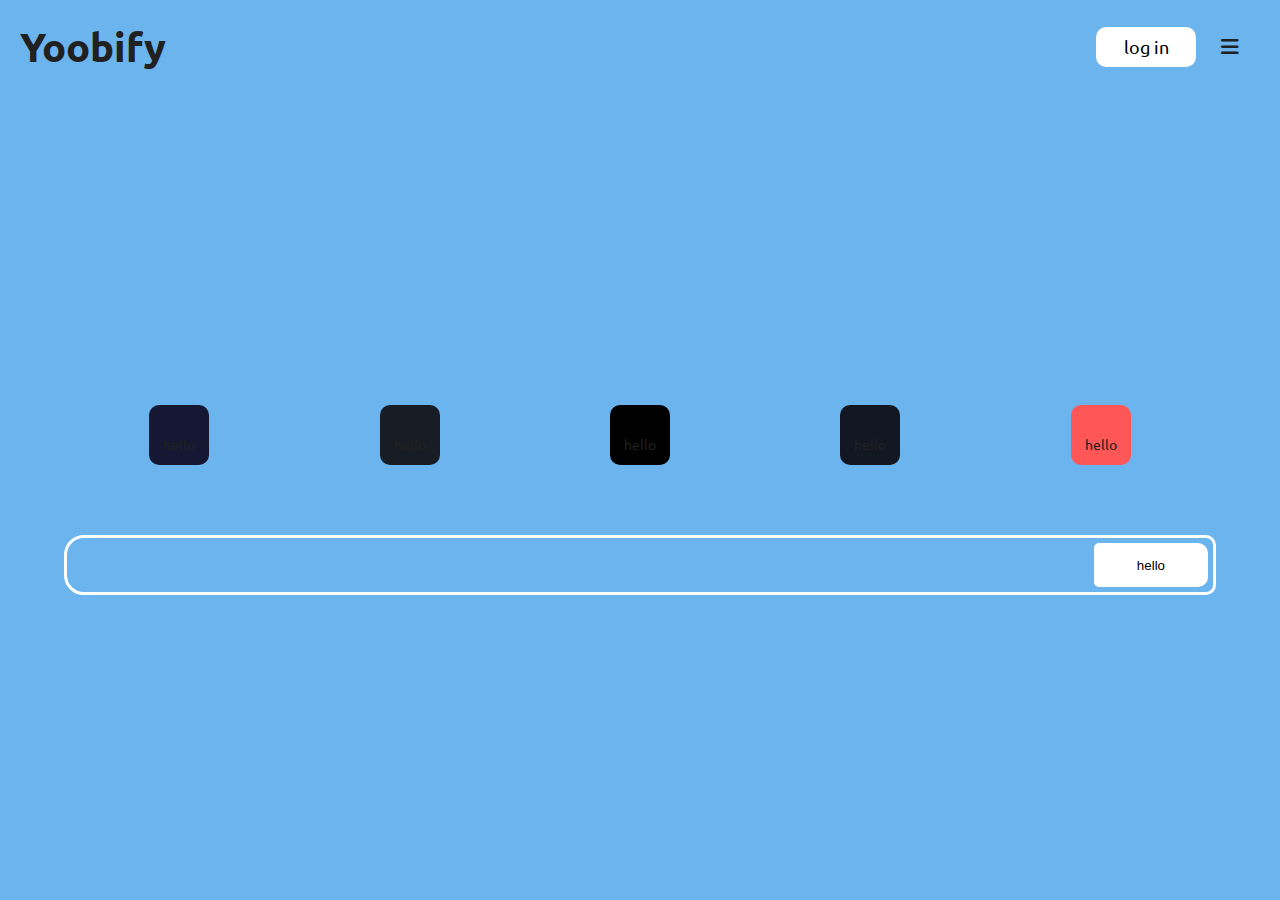
==== index.html @ cedbbeb4 "Add files via upload" ====
<!DOCTYPE html>
<html lang="en">
  <head>
    <link rel="stylesheet" href="style.css" />
    <link
      rel="stylesheet"
      href="https://cdnjs.cloudflare.com/ajax/libs/font-awesome/6.7.2/css/all.min.css"
      integrity="sha512-Evv84Mr4kqVGRNSgIGL/F/aIDqQb7xQ2vcrdIwxfjThSH8CSR7PBEakCr51Ck+w+/U6swU2Im1vVX0SVk9ABhg=="
      crossorigin="anonymous"
      referrerpolicy="no-referrer"
    />
    <meta charset="UTF-8" />
    <link rel="icon" type="image/png" href="Y (4).png">

    <meta name="viewport" content="width=device-width, initial-scale=1.0" />
    <title>Document</title>
  </head>



  <body>
    <header>
      <div class="logo-first-bar">
        <h1 >Yoobify</h1>
      </div>
      <nav>
        <button class="first-btn" id="btn" >log in</button>
        <button class="second-btn"><i class="fa fa-bars"></i></button>
      </nav>
    </header>
    <main>
      <div class="serives-box">
        <div class="box box1">
          <a href=""><img src="Y.png" alt="" /><span>hello</span></a>
        </div>
        <div class="box box2">
          <a href=""><img src="pic2 (2).png" alt="" /><span>hello</span></a>
        </div>
        <div class="box box3">
          <a href=""><img src="Halima (3).png" alt="" /><span>hello</span></a>
        </div>
        <div class="box box4">
          <a href=""><img src="pic1.jpg" alt="" /><span>hello</span></a>
        </div>
        <div class="box box5">
          <a href=""><img src="pic.png" alt="" /><span>hello</span></a>
        </div>
      </div>
      <div class="search-continer">
        <div class="box-search">
          <input type="text" id="i" />
          <button id="b">hello</button>
        </div>
      </div>
    </main>
    <script src="main.js"></script>
  </body>
</html>
---- style.css ----
@import url("https://fonts.googleapis.com/css2?family=Ubuntu:ital,wght@0,300;0,400;0,500;0,700;1,300;1,400;1,500;1,700&family=Yanone+Kaffeesatz:wght@200..700&display=swap");
:root {
  /* 🎨 الألوان - الوضع الفاتح */
  --primary-color: #0077ff; /* الأزرق الأساسي */
  --secondary-color: #ffd700; /* أصفر مشرق */
  --accent-color: #ff4081; /* لون مميز */
  --background-color: #6cb4ee; /* خلفية فاتحة */
  --text-color: #212121; /* نص داكن */
  --border-color: #6cb4ee; /* لون الحواف والأزرار */

  /* ✅ الألوان الإضافية */
  --success-color: #4caf50;
  --warning-color: #ffc107;
  --danger-color: #f44336;
  --info-color: #2196f3;

  /* ✍️ الخطوط */
  --font-primary: "Ubuntu", sans-serif;
  --font-secondary: "Roboto", sans-serif;
  --font-size-base: 16px;
  --font-weight-normal: 400;
  --font-weight-bold: 700;

  /* 📏 المسافات */
  --spacing-xs: 4px;
  --spacing-sm: 8px;
  --spacing-md: 16px;
  --spacing-lg: 24px;
  --spacing-xl: 32px;

  /* 🖼️ الحدود والزوايا */
  --border-radius-sm: 6px;
  --border-radius-md: 12px;
  --border-radius-lg: #fff 3px solid;
  /* 🌟 الظلال */
  --shadow-sm: 0px 2px 6px rgba(0, 0, 0, 0.1);
  --shadow-md: 0px 4px 10px rgba(0, 0, 0, 0.15);
  --shadow-lg: 0px 8px 20px rgba(0, 0, 0, 0.2);
}

/* 📱 دعم الشاشات المختلفة */
@media (max-width: 768px) {
  :root {
    --font-size-base: 14px;
    --spacing-md: 12px;
    --spacing-lg: 20px;
  }
}

@media (max-width: 480px) {
  :root {
    --font-size-base: 12px;
    --spacing-md: 10px;
    --spacing-lg: 16px;
  }
}

.dark {
  /* 🌙 ألوان الوضع المظلم */
  --primary-color: #1e3a8a; /* أزرق داكن */
  --secondary-color: #ff8c00; /* برتقالي غروب الشمس */
  --accent-color: #d6d6d6; /* رمادي فاتح */
  --background-color: #3c3a3a; /* خلفية داكنة */
  --text-color: #e0e0e0; /* نص فاتح */
 --border-radius-lg: #00ff87 3px solid; /* لون الحواف والأزرار في الوضع المظلم */

  /* 🌙 ألوان إضافية للوضع الداكن */
  --success-color: #81c784;
  --warning-color: #ffb74d;
  --danger-color: #e57373;
  --info-color: #64b5f6;

  /* 🌙 الظلال في الوضع الداكن */
  --shadow-sm: 0px 2px 6px rgba(255, 255, 255, 0.1);
  --shadow-md: 0px 4px 10px rgba(255, 255, 255, 0.15);
  --shadow-lg: 0px 8px 20px rgba(255, 255, 255, 0.2);
}

* {
  padding: 0;
  margin: 0;
  box-sizing: border-box;
}
body {
  width: 100%;
  height: 100vh;
  display: flex;
  flex-direction: column;
  background-color: var(--background-color);
}
header {
  display: flex;
  justify-content: space-between;
  align-items: center;
  padding: 20px;
}
header .logo-first-bar {
  font-size: 20px;
  font-family:var(--font-primary);
  color: var(--text-color);
}

header nav .first-btn {
  height: 40px;
  width: 100px;
  font-size: 18px;
  border-radius: 10px;
  border: none;
  background: linear-gradient(96deg, #fff, #fff);
  font-family: var(--font-primary);
}
header nav .second-btn {
  height: 30px;
  width: 60px;
  font-size: 20px;
  border: none;
  background-color: var(--bg-color);
  color: var(--text-color);
}
main {
  display: flex;
  flex-direction: column;
  align-items: center;
  justify-content: center;
  flex-grow: 1;
  background-color: var(--bg-color);
}
main .serives-box {
  width: 90%;
  display: flex;
  justify-content: space-around;
  margin: 7px 0 70px 0;
  flex-wrap: 1;
}
main .serives-box .box {
  width: 60px;
  height: 60px;
  background-color: rgb(0, 0, 0);
  border-radius: 10px;
  border: var(--border);
}
main .serives-box .box a {
  display: flex;
  flex-direction: column;
  align-items: center;
  padding-top: 10px;
  text-decoration: none;
  color: var(--text-color);
  font-family: var(--font-primary);
}
main .serives-box .box a img {
  width: 40px;
}
main .serives-box .box a span {
  margin-top: 20px;
  font-size: 14px;
}
main .serives-box .box5 {
  background-color: #ff5757;
}
main .serives-box .box4 {
  background-color: #131721;
}
main .serives-box .box2 {
  background-color: #181c25;
}
main .serives-box .box1 {
  background-color: #151733;
}
.search-continer {
  width: 90%;
  height: auto;
  background-color: var(--bg-color);
  border-radius: 20px;
}
.search-continer .box-search {
  display: flex;
  border: var(--border-radius-lg);
  
  height: 60px;
  border-radius: 20px 10px 10px 20px;
}
.search-continer input {
  width: 90%;
  background-color: var(--bg-color);
  border: none;
  border-radius: 20px 0 0 20px;
  outline: none;
  padding-left: 10px;
  font-size: 20px;
  text-align: center;
}
.search-continer button {
  width: 10%;
  background: linear-gradient(96deg, #fff, #fff);
  border: none;
  border-radius: 5px 10px 10px 5px;
  margin: 5px 5px 5px 0;
}

@media (max-width: 480px) {
  main {
    display: flex;
    flex-direction: column-reverse;
  }
  main {
    display: flex;
    flex-direction: column-reverse;
    justify-content: center;
  }
  .box1 {
    display: none;
  }
  .search-continer {
    display: flex;
    flex-direction: column-reverse;
    margin-bottom: 30px;
  }
  .search-continer input {
    width: 80%;
  }
  .search-continer button {
    width: 20%;
  }
}
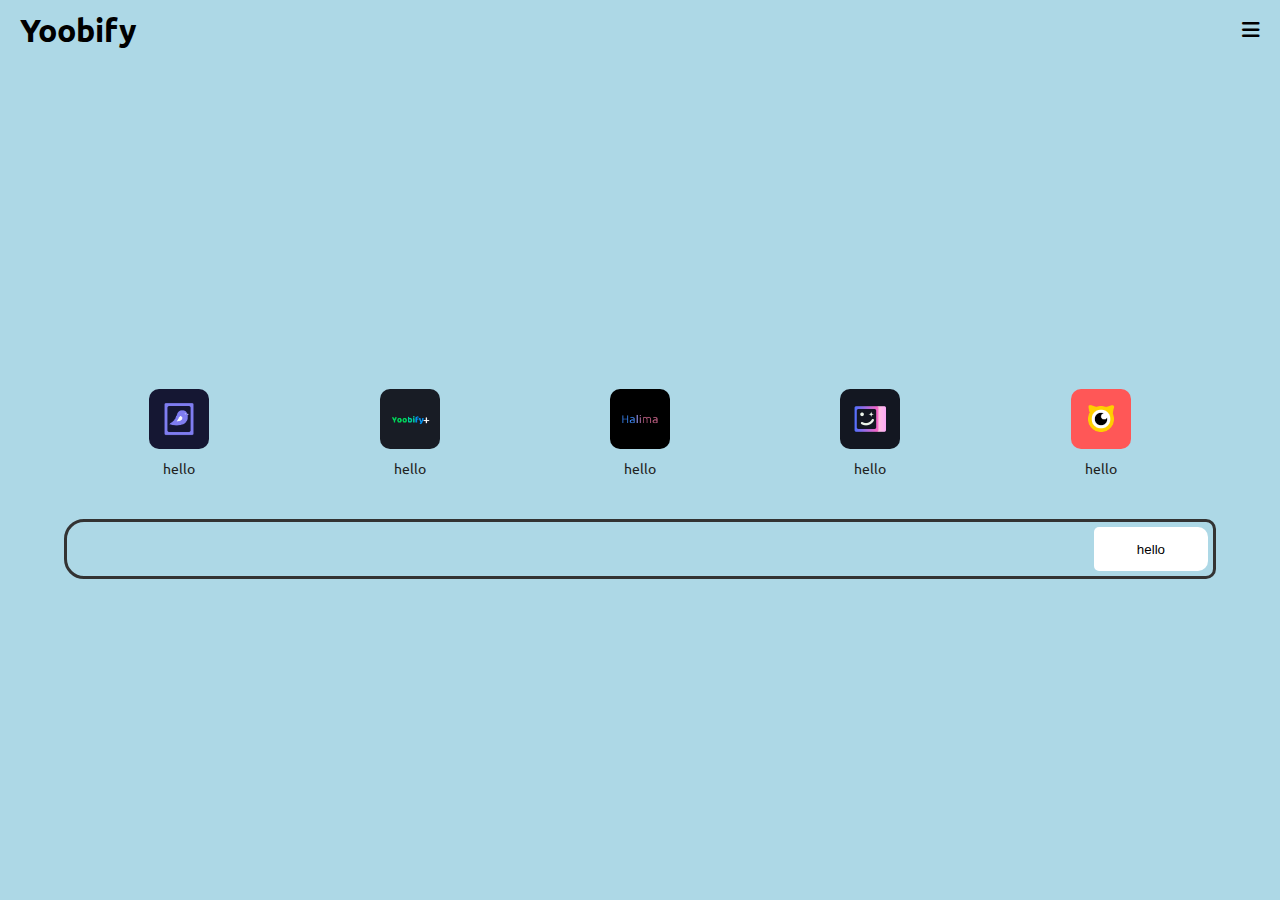
==== commit 9e14eae1: "Update index.html" ====
--- a/index.html
+++ b/index.html
@@ -10,23 +10,19 @@
       referrerpolicy="no-referrer"
     />
     <meta charset="UTF-8" />
-    <link rel="icon" type="image/png" href="Y (4).png">
+    <link rel="icon" type="image/png" href="Y (4).png" />
 
     <meta name="viewport" content="width=device-width, initial-scale=1.0" />
     <title>Document</title>
   </head>
 
-
-
   <body>
     <header>
       <div class="logo-first-bar">
-        <h1 >Yoobify</h1>
+        <h1>Yoobify</h1>
       </div>
-      <nav>
-        <button class="first-btn" id="btn" >log in</button>
-        <button class="second-btn"><i class="fa fa-bars"></i></button>
-      </nav>
+
+      <button class="second-btn"><i class="fa fa-bars"></i></button>
     </header>
     <main>
       <div class="serives-box">
--- a/style.css
+++ b/style.css
@@ -4,7 +4,7 @@
   --primary-color: #0077ff; /* الأزرق الأساسي */
   --secondary-color: #ffd700; /* أصفر مشرق */
   --accent-color: #ff4081; /* لون مميز */
-  --background-color: #6cb4ee; /* خلفية فاتحة */
+  --background-color: #add8e6; /* خلفية فاتحة */
   --text-color: #212121; /* نص داكن */
   --border-color: #6cb4ee; /* لون الحواف والأزرار */
 
@@ -31,7 +31,7 @@
   /* 🖼️ الحدود والزوايا */
   --border-radius-sm: 6px;
   --border-radius-md: 12px;
-  --border-radius-lg: #fff 3px solid;
+  --border-radius-lg: #333 3px solid;
   /* 🌟 الظلال */
   --shadow-sm: 0px 2px 6px rgba(0, 0, 0, 0.1);
   --shadow-md: 0px 4px 10px rgba(0, 0, 0, 0.15);
@@ -62,7 +62,7 @@
   --accent-color: #d6d6d6; /* رمادي فاتح */
   --background-color: #3c3a3a; /* خلفية داكنة */
   --text-color: #e0e0e0; /* نص فاتح */
- --border-radius-lg: #00ff87 3px solid; /* لون الحواف والأزرار في الوضع المظلم */
+  --border-radius-lg: #00ff87 3px solid; /* لون الحواف والأزرار في الوضع المظلم */
 
   /* 🌙 ألوان إضافية للوضع الداكن */
   --success-color: #81c784;
@@ -92,30 +92,19 @@
   display: flex;
   justify-content: space-between;
   align-items: center;
-  padding: 20px;
+  padding: 10px 20px;
 }
 header .logo-first-bar {
+  display: flex;
+  align-items: center;
+  gap: 15px;
+  font-family: var(--font-primary);
+}
+
+header .second-btn {
   font-size: 20px;
-  font-family:var(--font-primary);
-  color: var(--text-color);
-}
-
-header nav .first-btn {
-  height: 40px;
-  width: 100px;
-  font-size: 18px;
-  border-radius: 10px;
+  background-color: var(--background-color);
   border: none;
-  background: linear-gradient(96deg, #fff, #fff);
-  font-family: var(--font-primary);
-}
-header nav .second-btn {
-  height: 30px;
-  width: 60px;
-  font-size: 20px;
-  border: none;
-  background-color: var(--bg-color);
-  color: var(--text-color);
 }
 main {
   display: flex;
@@ -176,7 +165,7 @@
 .search-continer .box-search {
   display: flex;
   border: var(--border-radius-lg);
-  
+
   height: 60px;
   border-radius: 20px 10px 10px 20px;
 }
@@ -208,7 +197,7 @@
     flex-direction: column-reverse;
     justify-content: center;
   }
-  .box1 {
+  .box3 {
     display: none;
   }
   .search-continer {
@@ -226,6 +215,3 @@
 
 
 
-
-
-
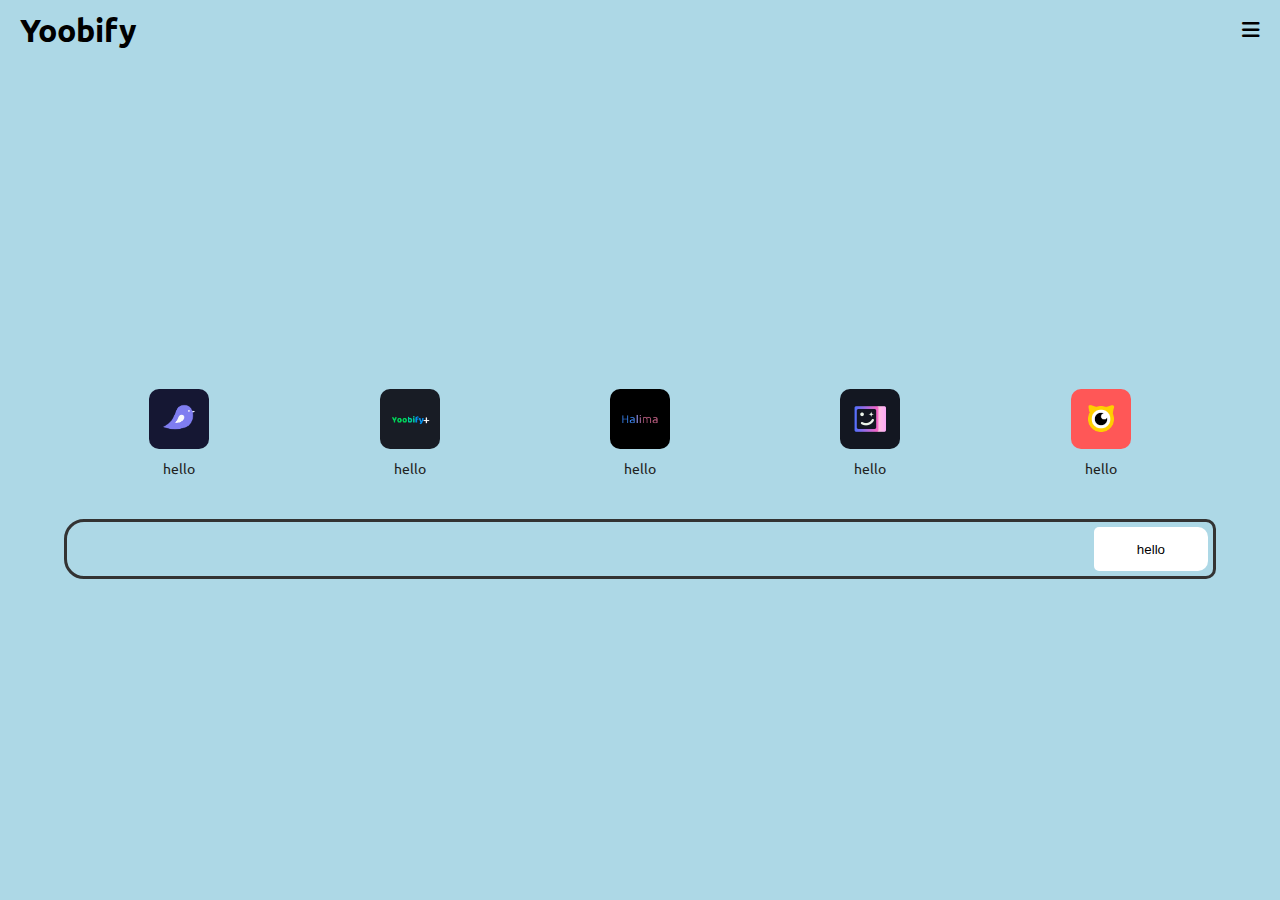
==== commit 2eb76f03: "Update index.html" ====
--- a/index.html
+++ b/index.html
@@ -27,7 +27,7 @@
     <main>
       <div class="serives-box">
         <div class="box box1">
-          <a href=""><img src="Y.png" alt="" /><span>hello</span></a>
+          <a href=""><img src="Y (5).png" alt="" /><span>hello</span></a>
         </div>
         <div class="box box2">
           <a href=""><img src="pic2 (2).png" alt="" /><span>hello</span></a>
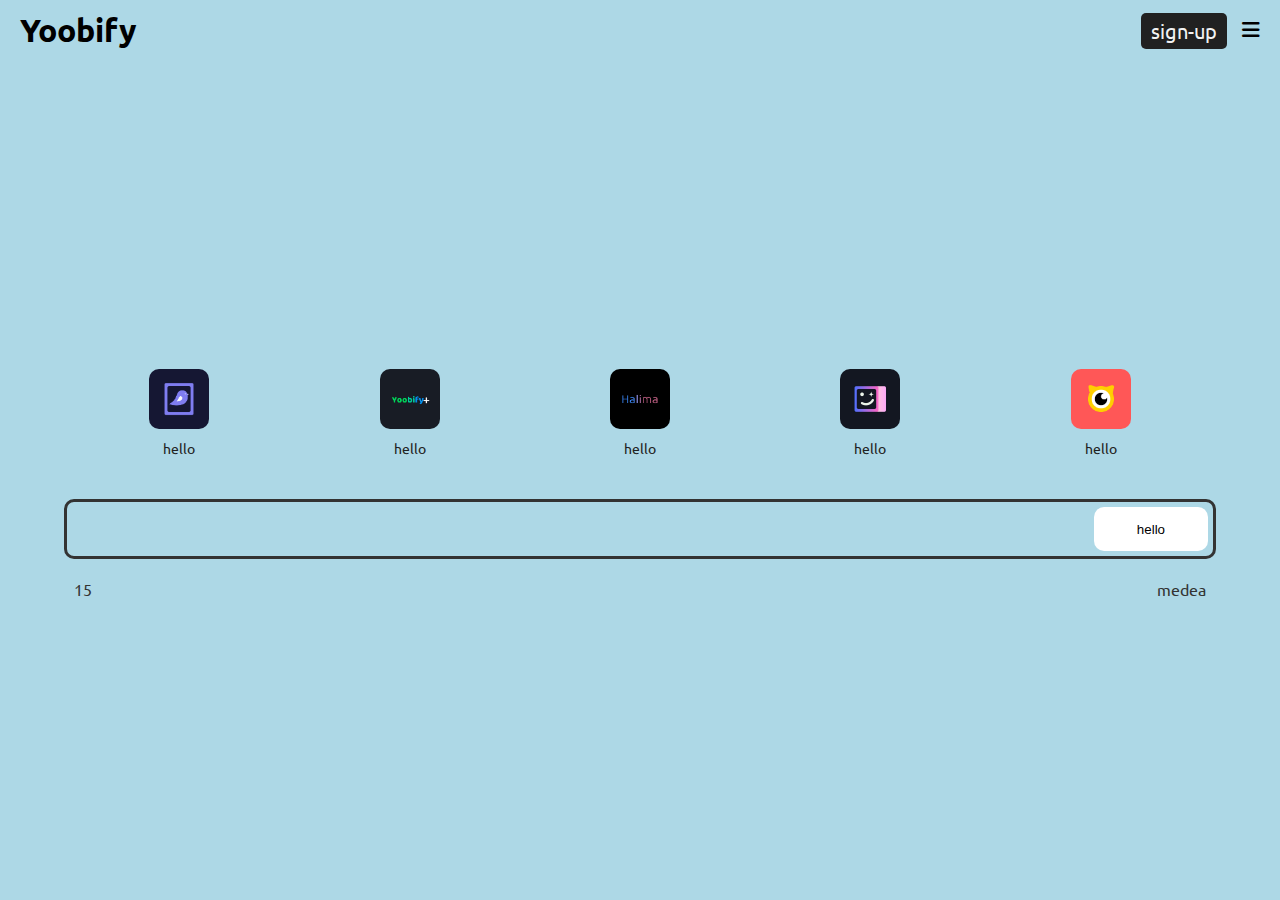
==== commit 018cdb97: "Update index.html" ====
--- a/index.html
+++ b/index.html
@@ -21,13 +21,15 @@
       <div class="logo-first-bar">
         <h1>Yoobify</h1>
       </div>
-
-      <button class="second-btn"><i class="fa fa-bars"></i></button>
+      <nav>
+        <a href="">sign-up</a>
+        <button class="second-btn"><i class="fa fa-bars"></i></button>
+      </nav>
     </header>
     <main>
       <div class="serives-box">
         <div class="box box1">
-          <a href=""><img src="Y (5).png" alt="" /><span>hello</span></a>
+          <a href=""><img src="Y.png" alt="" /><span>hello</span></a>
         </div>
         <div class="box box2">
           <a href=""><img src="pic2 (2).png" alt="" /><span>hello</span></a>
@@ -47,6 +49,10 @@
           <input type="text" id="i" />
           <button id="b">hello</button>
         </div>
+        <div class="info">
+            <a href="">15</a>
+            <a href="">medea</a>
+        </div>
       </div>
     </main>
     <script src="main.js"></script>
--- a/style.css
+++ b/style.css
@@ -2,7 +2,7 @@
 :root {
   /* 🎨 الألوان - الوضع الفاتح */
   --primary-color: #0077ff; /* الأزرق الأساسي */
-  --secondary-color: #ffd700; /* أصفر مشرق */
+  --secondary-color: #ffba08; /* أصفر مشرق */
   --accent-color: #ff4081; /* لون مميز */
   --background-color: #add8e6; /* خلفية فاتحة */
   --text-color: #212121; /* نص داكن */
@@ -101,6 +101,21 @@
   font-family: var(--font-primary);
 }
 
+header nav{
+  display: flex;
+  display: flex;
+  align-items: center;
+  gap: 15px;
+  font-family: var(--font-primary);
+}
+header nav a{
+    text-decoration: none;
+    font-size: 20px;
+    background-color: #212121;
+    padding: 5px 10px;
+    border-radius: 5px;
+    color: #f9f9f9f9;
+  }
 header .second-btn {
   font-size: 20px;
   background-color: var(--background-color);
@@ -167,7 +182,8 @@
   border: var(--border-radius-lg);
 
   height: 60px;
-  border-radius: 20px 10px 10px 20px;
+  border-radius: 10px;
+  margin-bottom: 20px;
 }
 .search-continer input {
   width: 90%;
@@ -183,10 +199,19 @@
   width: 10%;
   background: linear-gradient(96deg, #fff, #fff);
   border: none;
-  border-radius: 5px 10px 10px 5px;
+  border-radius: 10px;
   margin: 5px 5px 5px 0;
 }
-
+.info {
+  display: flex;
+  justify-content: space-between;
+  padding: 0 10px;
+}
+.info a {
+  text-decoration: none;
+  color: #333;
+  font-family: var(--font-primary);
+}
 @media (max-width: 480px) {
   main {
     display: flex;
@@ -203,7 +228,9 @@
   .search-continer {
     display: flex;
     flex-direction: column-reverse;
-    margin-bottom: 30px;
+  }
+  .search-continer .box-search {
+    margin-top: 10px;
   }
   .search-continer input {
     width: 80%;
@@ -211,7 +238,10 @@
   .search-continer button {
     width: 20%;
   }
-}
-
-
-
+  .search-continer .info {
+    display: flex;
+    justify-content: center;
+    gap: 20px;
+  }
+}
+
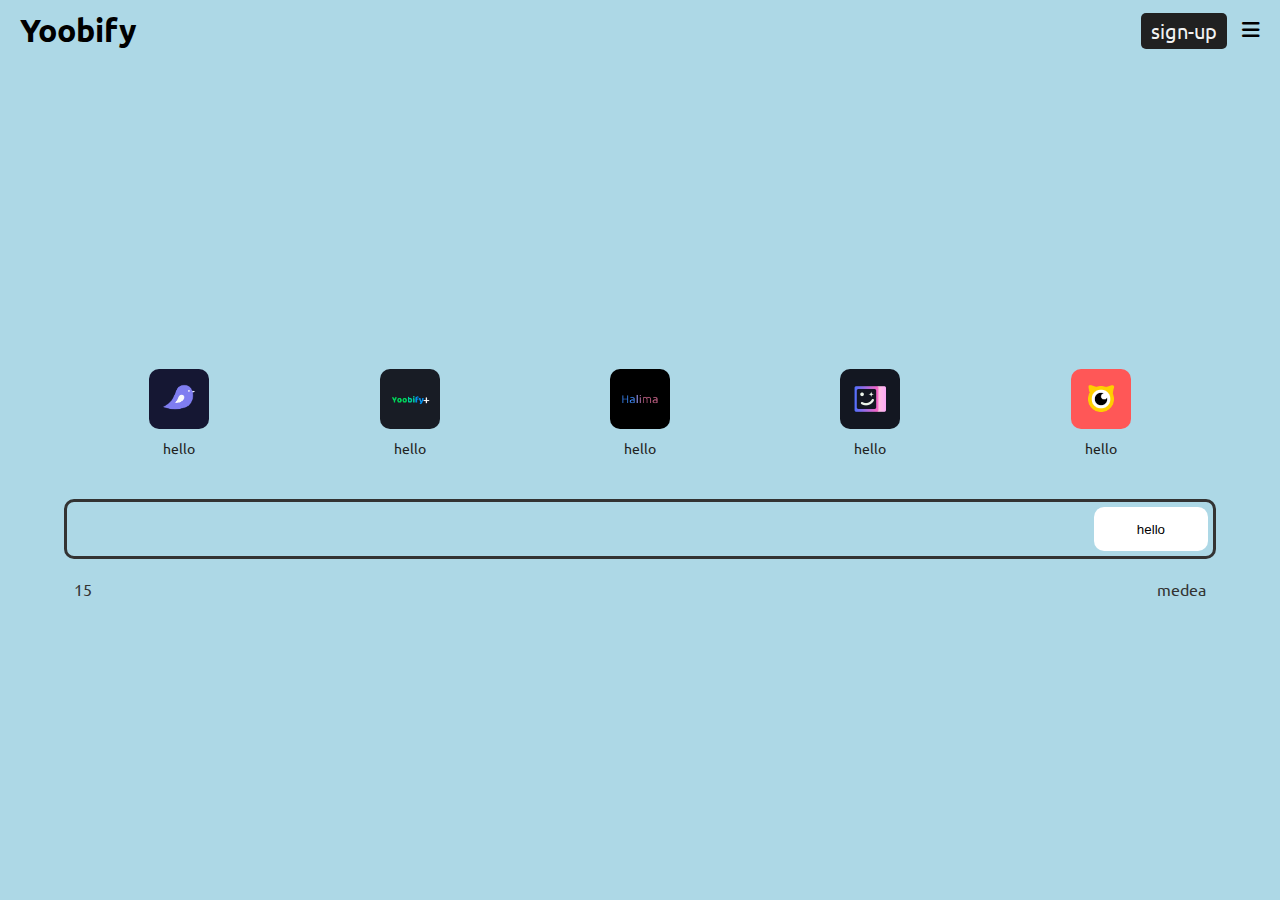
==== commit 074864ef: "Update index.html" ====
--- a/index.html
+++ b/index.html
@@ -9,6 +9,7 @@
       crossorigin="anonymous"
       referrerpolicy="no-referrer"
     />
+    <meta  name="theme-color" content="#6cb4ee"/>
     <meta charset="UTF-8" />
     <link rel="icon" type="image/png" href="Y (4).png" />
 
@@ -17,7 +18,7 @@
   </head>
 
   <body>
-    <header>
+    <header translate="no">
       <div class="logo-first-bar">
         <h1>Yoobify</h1>
       </div>
@@ -29,7 +30,7 @@
     <main>
       <div class="serives-box">
         <div class="box box1">
-          <a href=""><img src="Y.png" alt="" /><span>hello</span></a>
+          <a href=""><img src="Y (5).png" alt="" /><span>hello</span></a>
         </div>
         <div class="box box2">
           <a href=""><img src="pic2 (2).png" alt="" /><span>hello</span></a>
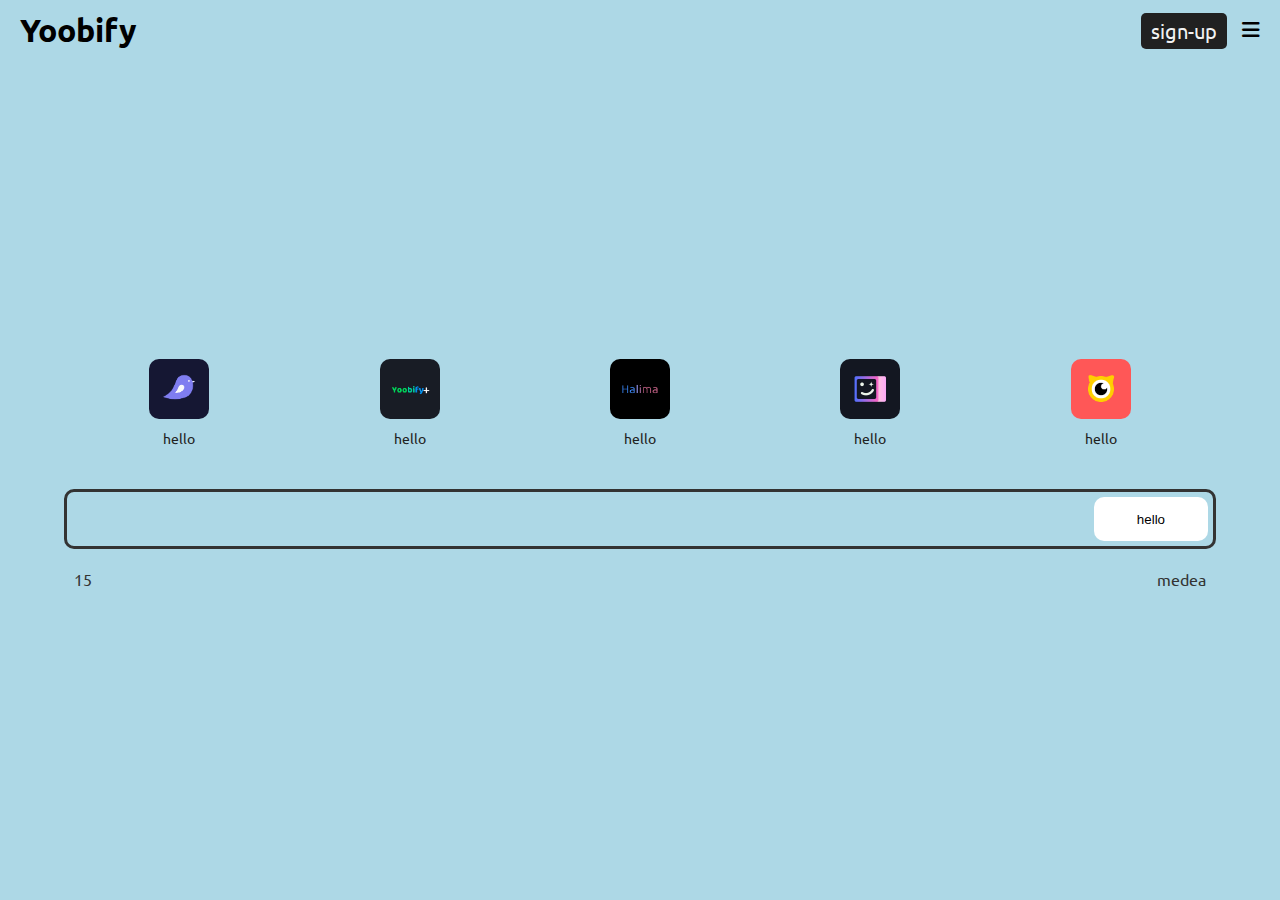
==== commit 3eb476fc: "Update index.html" ====
--- a/index.html
+++ b/index.html
@@ -9,8 +9,8 @@
       crossorigin="anonymous"
       referrerpolicy="no-referrer"
     />
-    <meta  name="theme-color" content="#6cb4ee"/>
     <meta charset="UTF-8" />
+    <meta name="theme-color" content="#60a5fa">
     <link rel="icon" type="image/png" href="Y (4).png" />
 
     <meta name="viewport" content="width=device-width, initial-scale=1.0" />
@@ -18,7 +18,7 @@
   </head>
 
   <body>
-    <header translate="no">
+    <header>
       <div class="logo-first-bar">
         <h1>Yoobify</h1>
       </div>
@@ -59,3 +59,4 @@
     <script src="main.js"></script>
   </body>
 </html>
+
--- a/style.css
+++ b/style.css
@@ -176,6 +176,7 @@
   height: auto;
   background-color: var(--bg-color);
   border-radius: 20px;
+  margin-bottom:20px;
 }
 .search-continer .box-search {
   display: flex;
@@ -205,6 +206,7 @@
 .info {
   display: flex;
   justify-content: space-between;
+  align-items: center;
   padding: 0 10px;
 }
 .info a {
